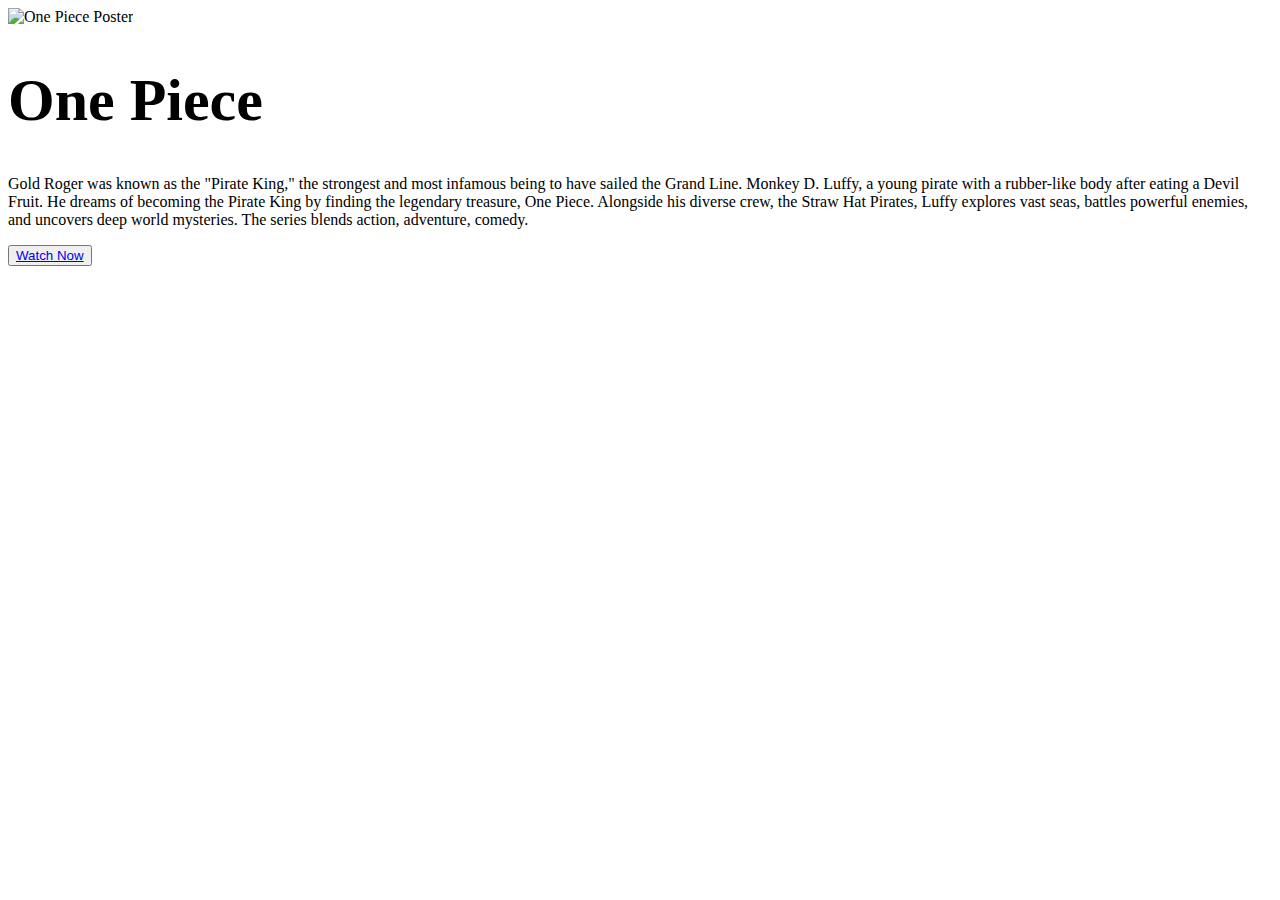
==== onepiece.html @ fefbaab8 "Add files via upload" ====
<!DOCTYPE html>
<html lang="en">
<head>
    <meta charset="UTF-8">
    <meta name="viewport" content="width=device-width, initial-scale=1.0">
    <title>One Piece</title>
    <link rel="stylesheet" href="style.css">
</head>
<body>
    <div class="top-section">
        <div class="poster">
            <img src="https://static.wikia.nocookie.net/onepiece/images/6/6b/Slide_1_preview.png/revision/latest/scale-to-width-down/860?cb=20230718045122" alt="One Piece Poster">
        </div>
        <div class="content">
            <h1 style="font-size: 60px;">One Piece</h1>
            <p class="description">
                Gold Roger was known as the "Pirate King," the strongest and most infamous being to have sailed the Grand Line. Monkey D. Luffy, a young pirate with a rubber-like body after eating a Devil Fruit. He dreams of becoming the Pirate King by finding the legendary treasure, One Piece. Alongside his diverse crew, the Straw Hat Pirates, Luffy explores vast seas, battles powerful enemies, and uncovers deep world mysteries. The series blends action, adventure, comedy.
            </p>
            <div class="buttons">
                <button class="watch-now"><a href="https://aniwatchtv.to/one-piece-100?ref=search"> Watch Now</a></button>
            </div>
        </div>
    </div>
    
        
        <div class="video-container video">
            <iframe
                    src="https://www.youtube.com/embed/gHFY1zOeZjQ" 
                    title="One Piece Video" frameborder="0" allowfullscreen>
            </iframe>
        </div>
    </div>
</body>
</html>
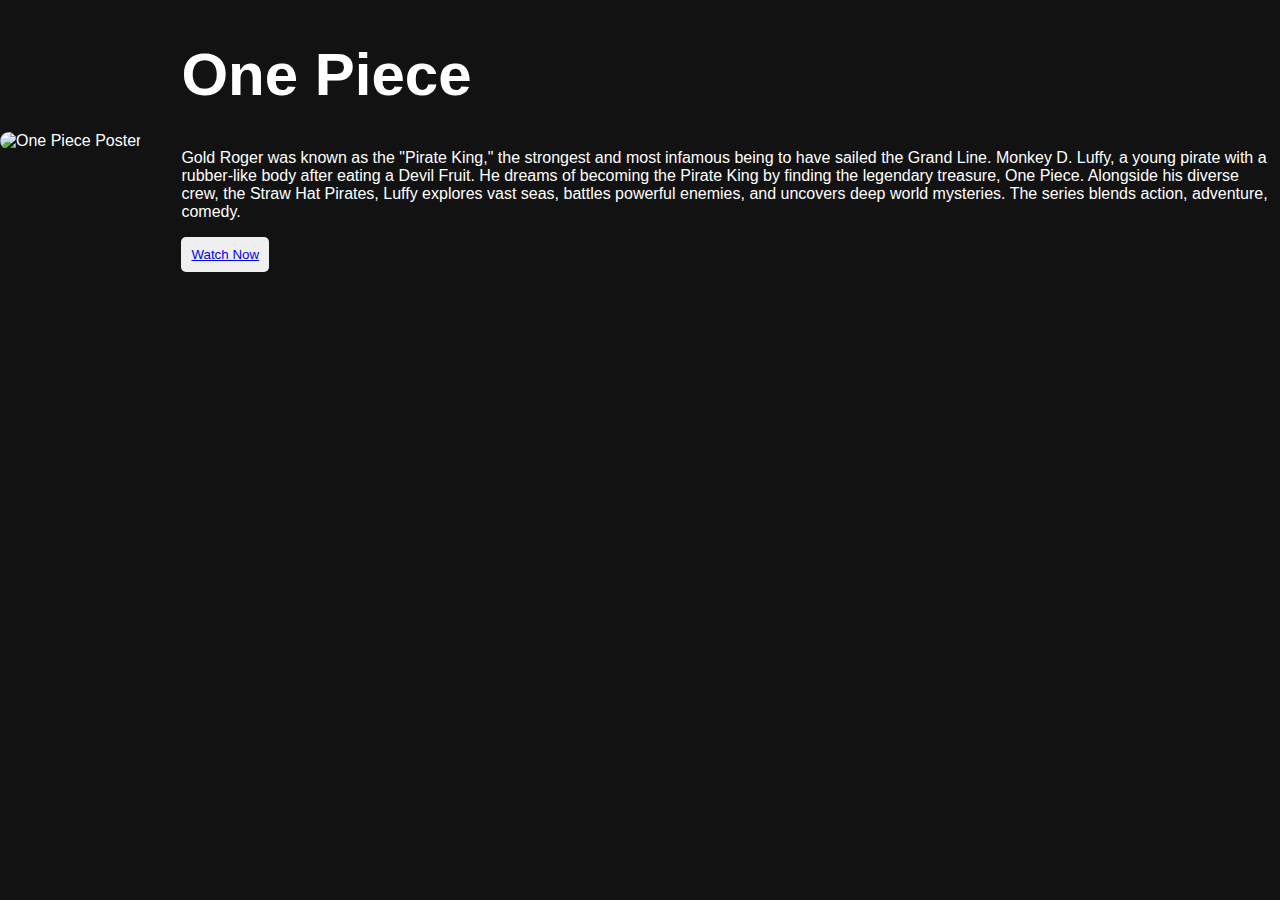
==== commit b41f7f3f: "Update onepiece.html" ====
--- a/onepiece.html
+++ b/onepiece.html
@@ -9,7 +9,7 @@
 <body>
     <div class="top-section">
         <div class="poster">
-            <img src="https://static.wikia.nocookie.net/onepiece/images/6/6b/Slide_1_preview.png/revision/latest/scale-to-width-down/860?cb=20230718045122" alt="One Piece Poster">
+            <img src="https://i.pinimg.com/736x/be/ef/6f/beef6fdc70c5c549a5ad42a09b6fc36d.jpg" alt="One Piece Poster">
         </div>
         <div class="content">
             <h1 style="font-size: 60px;">One Piece</h1>
--- a/style.css
+++ b/style.css
@@ -0,0 +1,236 @@
+body {
+    font-family: 'Poppins', sans-serif;
+    background-color: #121212;
+    color: #ffffff;
+    margin: 0;
+    padding: 0;
+    display: flex;
+    flex-direction: column;
+    min-height: 100vh; /* Ensure body takes full viewport height */
+}
+
+header {
+    background: linear-gradient(90deg, #0d0c0d, #121212);
+    padding: 20px;
+    text-align: center;
+    font-size: 24px;
+    font-weight: bold;
+}
+
+.anime-container {
+    display: grid;
+    grid-template-columns: repeat(auto-fit, minmax(200px, 1fr));
+    gap: 20px;
+    padding: 20px;
+}
+
+.anime-card {
+    background: #1e1e1e;
+    border-radius: 10px;
+    overflow: hidden;
+    transition: transform 0.3s ease-in-out, box-shadow 0.3s ease-in-out;
+    box-shadow: 0 4px 8px rgba(255, 117, 140, 0.1);
+    transform-style: preserve-3d;
+}
+
+.anime-card:hover {
+    transform: scale(1.05) rotateX(5deg) rotateY(5deg);
+    box-shadow: 0 10px 20px rgba(255, 117, 140, 0.3);
+}
+
+.anime-card img {
+    width: 100%;
+    height: 80%;
+    border-bottom: 2px solid #ff758c;
+}
+
+.anime-card h3 {
+    text-align: center;
+    padding: 10px;
+}
+
+/* Anime Card Button */
+.anime-card .watch-button {
+    display: block;
+    width: 80%;
+    margin: 10px auto;
+    padding: 10px;
+    text-align: center;
+    background-color: #ff758c;
+    color: #ffffff;
+    border: none;
+    border-radius: 5px;
+    font-size: 16px;
+    cursor: pointer;
+    transition: background 0.3s ease-in-out, box-shadow 0.3s ease-in-out;
+}
+
+.anime-card .watch-button:hover {
+    background-color: #ff4a6e;
+    box-shadow: 0 0 10px rgba(255, 74, 110, 0.6);
+}
+
+/* Logo */
+.logo {
+    display: inline-block;
+    text-decoration: none;
+}
+
+.logo img {
+    width: 80%;
+    height: 300px;
+    transition: transform 0.3s ease-in-out;
+}
+
+.logo:hover img {
+    transform: scale(1.1);
+}
+
+/* Footer */
+footer {
+    text-align: center;
+    padding: 15px;
+    background: #222;
+    margin-top: 20px;
+    font-size: 14px;
+    border-top: 2px solid #ff758c;
+    box-shadow: 0 -4px 10px rgba(255, 117, 140, 0.1);
+}
+
+.anime-card .hover-image {
+    width: 100%;
+    height: 80%;
+    position: absolute;
+    top: 0;
+    left: 0;
+    transition: opacity 0.4s ease-in-out, transform 0.3s ease-in-out;
+}
+
+.container {
+    display: flex;
+    flex-direction: column;
+    background: #333;
+    padding: 20px;
+    border-radius: 10px;
+    max-width: auto;
+    box-shadow: 0 0 10px rgba(0, 0, 0, 0.5);
+    flex: 1;
+    justify-content: space-between; 
+}
+
+/* Changes applied here */
+.top-section {
+    display: flex;
+    align-items: center; /* Keeps poster and title aligned */
+    gap: 40px; /* Adds spacing between poster and text */
+}
+
+.poster img {
+    width: 70%; /* Makes the poster bigger */
+    max-width: 900px; /* Prevents it from being too large */
+    border-radius: 10px;
+}
+
+.content {
+    margin: auto;
+    flex: 1;
+}
+
+.buttons {
+    margin: 10px 0;
+}
+
+.watch-now {
+    padding: 10px;
+    border: none;
+    border-radius: 5px;
+    cursor: pointer;
+}
+
+/* Video stays below and takes full width */
+.video-container {
+    width: 100%;
+    margin: 20px; /* Adds spacing between top section and video */
+}
+
+.video-container iframe {
+    width: 100%;
+    height: 500px; /* Ensures good height for visibility */
+    border-radius: 10px;
+}
+
+/* Light Mode */
+.light-mode {
+    background-color: #ffffff;
+    color: #121212;
+}
+
+.light-mode .anime-card {
+    background: #f0f0f0;
+    box-shadow: 0 4px 8px rgba(0, 0, 0, 0.1);
+}
+
+.light-mode header, 
+.light-mode footer {
+    background: #ddd;
+    color: #121212;
+    border-top: 2px solid #ff758c;
+}
+
+.light-mode .watch-button {
+    background-color: #ff4a6e;
+    color: #ffffff;
+}
+
+.light-mode .watch-button:hover {
+    background-color: #ff758c;
+    box-shadow: 0 0 10px rgba(255, 74, 110, 0.6);
+}
+
+/* Theme Toggle Button (Fixed & Animated) */
+#theme-toggle {
+    background-color: #ff758c;
+    color: white;
+    border: none;
+    padding: 15px 30px;
+    font-size: 16px;
+    font-weight: bold;
+    border-radius: 30px;
+    cursor: pointer;
+    transition: transform 0.3s ease, background-color 0.3s ease, box-shadow 0.3s ease;
+    position: fixed; /* Fix the button position */
+    top: 20px; /* Distance from the top */
+    right: 20px; /* Distance from the right */
+    z-index: 1000; /* Ensure it appears on top of other elements */
+    display: inline-block;
+    text-align: center;
+    letter-spacing: 1px;
+    box-shadow: 0 4px 8px rgba(255, 117, 140, 0.2);
+}
+
+#theme-toggle:hover {
+    background-color: #ff4a6e;
+    box-shadow: 0 10px 20px rgba(255, 74, 110, 0.3);
+    transform: scale(1.1);
+}
+
+#theme-toggle:active {
+    background-color: #e84e67;
+    box-shadow: 0 2px 5px rgba(255, 74, 110, 0.4);
+}
+
+/* Button Animation */
+#theme-toggle {
+    animation: slide-in 0.5s ease-out forwards;
+}
+
+@keyframes slide-in {
+    from {
+        opacity: 0;
+        transform: translateX(100px);
+    }
+    to {
+        opacity: 1;
+        transform: translateX(0);
+    }
+}
